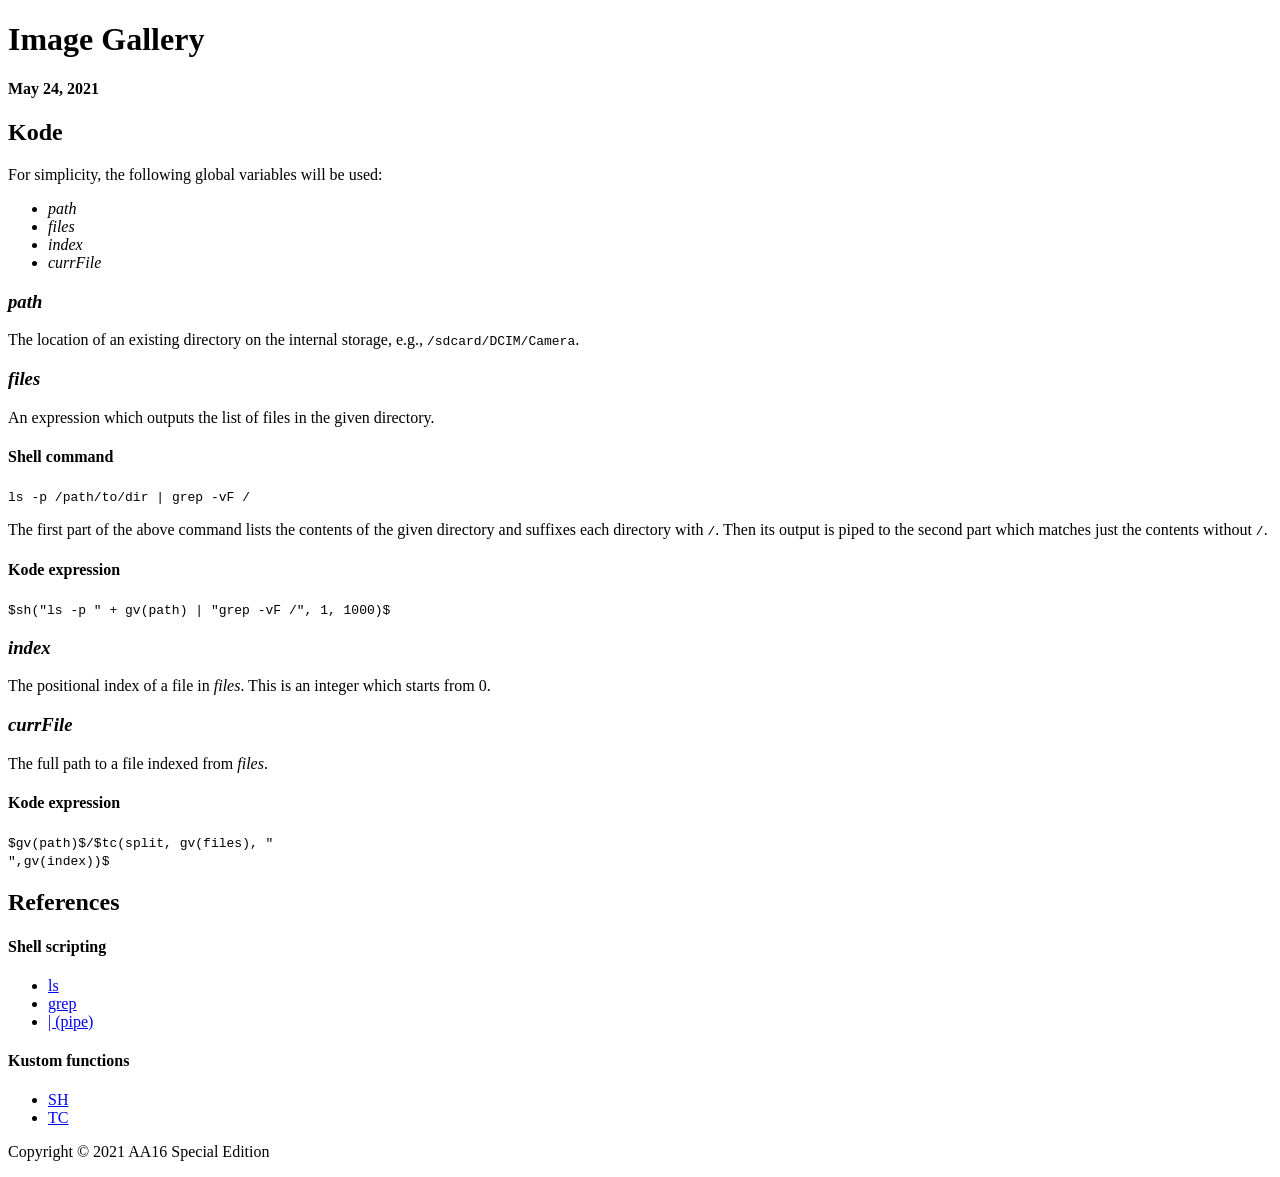
==== image-gallery/index.html @ 5162dcb1 "Rename tuts/image-gallery/index.html to image-gallery/index.html" ====
<!DOCTYPE html>
<html lang="en">
<head>
  <meta charset="utf-8">
  <meta name="viewport" content="width=device-width initial-scale=1">
  <link rel="stylesheet" href="fonts.css">
  <link rel="stylesheet" href="style.css">
</head>
<body>
  <header>
    <h1>Image Gallery</h1>
    <h4>May 24, 2021</h4>
  </header>
  <article>
    <section>
      <h2>Kode</h2>
      <p>For simplicity, the following global variables will be used:</p>
      <ul>
        <li><var>path</var></li>
        <li><var>files</var></li>
        <li><var>index</var></li>
        <li><var>currFile</var></li>
      </ul>
    </section>
    <section>
      <h3><var>path</var></h3>
      <p>The location of an existing directory on the internal storage, e.g., <kbd>/sdcard/DCIM/Camera</kbd>.</p>
    </section>
    <section>
      <h3><var>files</var></h3>
      <p>An expression which outputs the list of files in the given directory.</p>

      <h4>Shell command</h4>
      <code><cmd>ls</cmd> <flag>-p</flag> <arg>/path/to/dir</arg> | <cmd>grep</cmd> <flag>-vF</flag> <arg>/</arg></code>
      <p>
        The first part of the above command lists the contents of the given directory and suffixes each directory with <kbd>/</kbd>.
        Then its output is piped to the second part which matches just the contents without <kbd>/</kbd>.
      </p>

      <h4>Kode expression</h4>
      <code>$<cmd>sh</cmd>(<arg>"ls -p "</arg> + <arg>gv(path)</arg> | <arg>"grep -vF /"</arg>, <arg>1</arg>, <arg>1000</arg>)$</code>
    </section>
    <section>
      <h3><var>index</var></h3>
      <p>The positional index of a file in <var>files</var>. This is an integer which starts from 0.</p>
    </section>
    <section>
      <h3><var>currFile</var></h3>
      <p>The full path to a file indexed from <var>files</var>.</p>

      <h4>Kode expression</h3>
      <code>$<cmd>gv</cmd>(<arg>path</arg>)$/$<cmd>tc</cmd>(<arg>split</arg>, <arg>gv(files)</arg>, <arg>"<br>"</arg>,<arg>gv(index)</arg>)$</code>
    </section>
    <section>
      <h2>References</h2>

      <h4>Shell scripting</h4>
      <ul>
        <li><a href="https://man7.org/linux/man-pages/man1/ls.1.html" target="_blank">ls</a></li>
        <li><a href="https://www.man7.org/linux/man-pages/man1/grep.1.html" target="_blank">grep</a></li>
        <li><a href="https://en.m.wikipedia.org/wiki/Pipeline_(Unix)" target="_blank">| (pipe)</a></li>
      </ul>

      <h4>Kustom functions</h4>
      <ul>
        <li><a href="https://help.kustom.rocks/i2583-sh-shell-command-execute-a-command-in-the-underlying-shell" target="_blank">SH</a></li>
        <li><a href="https://help.kustom.rocks/i2567-tc-text-converter-cut-text-make-it-lowercase-uppercase-capitalized-use-regular-expressions" target="_blank">TC</a></li>
      </ul>
    </section>
  </article>
  <footer>
    <p>Copyright © 2021 AA16 Special Edition</p>
  </footer>
</body>
</html>
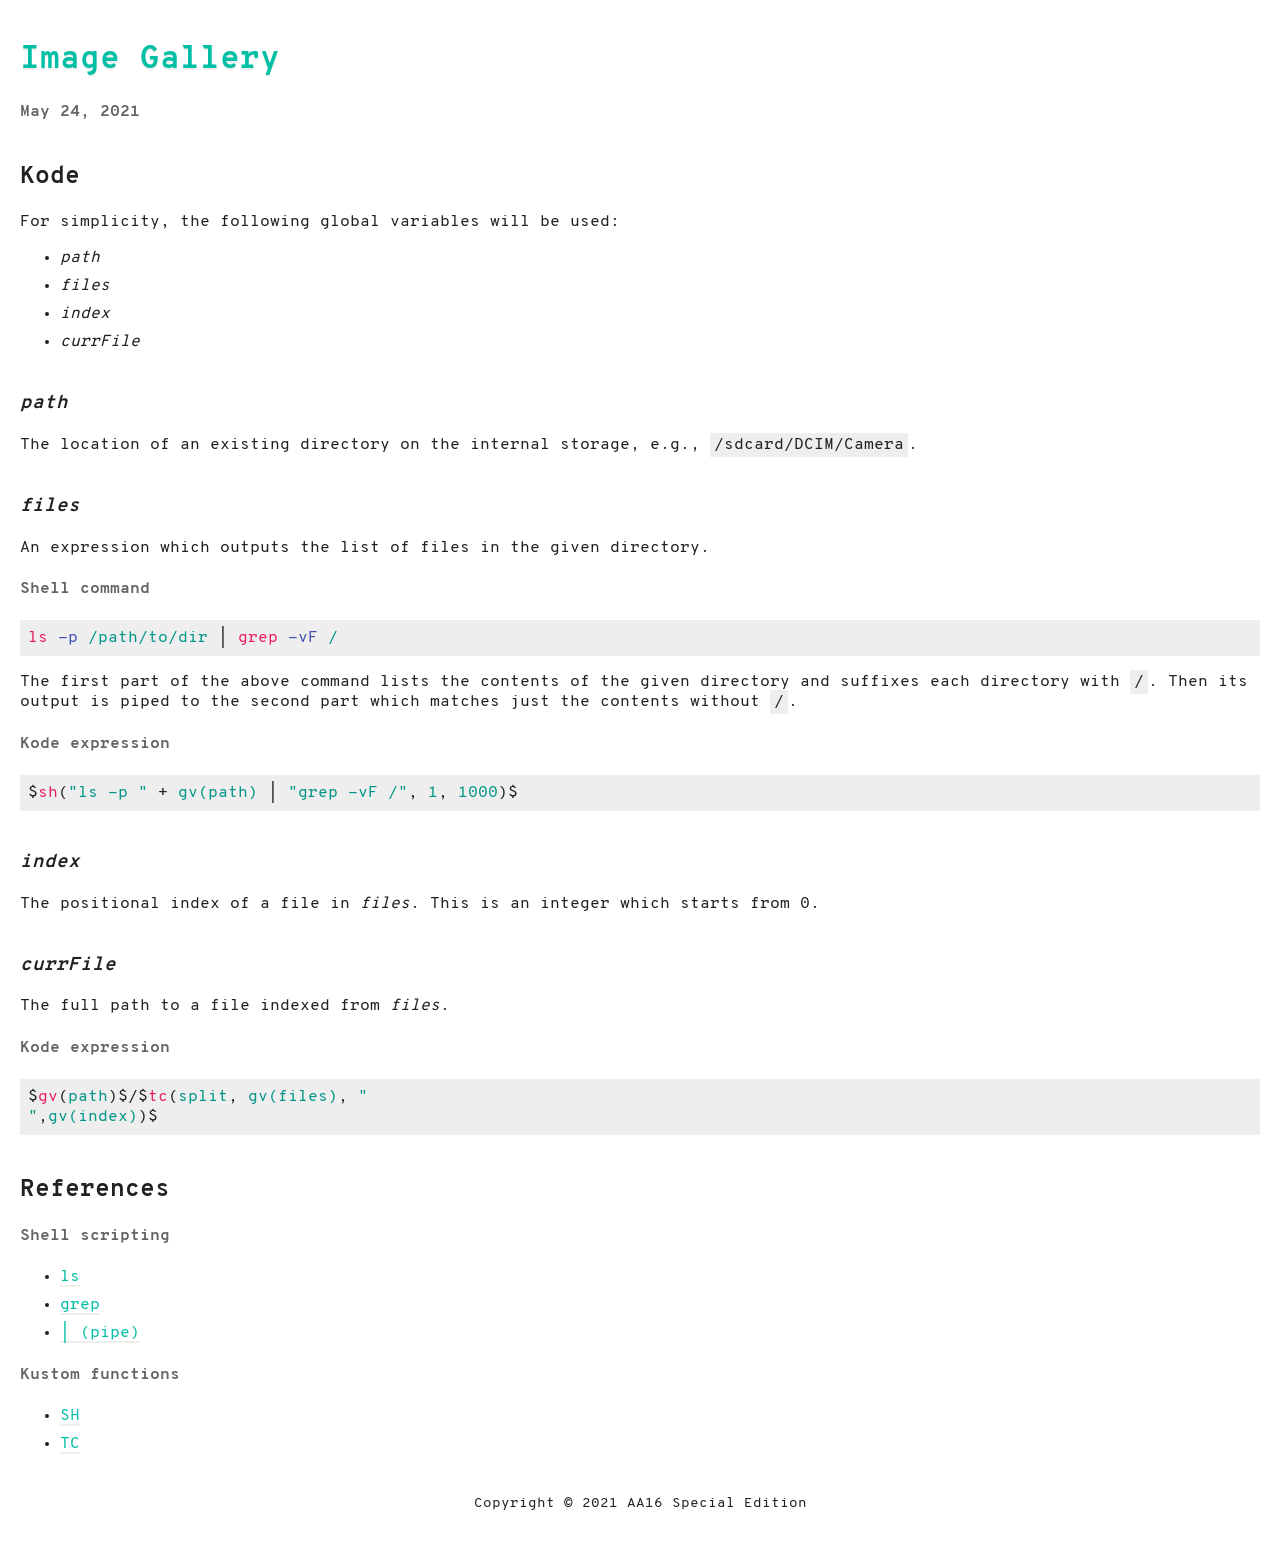
==== commit e65587ee: "Update index.html" ====
--- a/image-gallery/index.html
+++ b/image-gallery/index.html
@@ -3,8 +3,8 @@
 <head>
   <meta charset="utf-8">
   <meta name="viewport" content="width=device-width initial-scale=1">
-  <link rel="stylesheet" href="fonts.css">
-  <link rel="stylesheet" href="style.css">
+  <link rel="stylesheet" href="/css/fonts.css">
+  <link rel="stylesheet" href="/css/style.css">
 </head>
 <body>
   <header>
--- a/css/fonts.css
+++ b/css/fonts.css
@@ -0,0 +1,31 @@
+@font-face {
+  font-family: "Overpass Mono";
+  font-style: normal;
+  font-weight: 300;
+  font-display: swap;
+  src: url("/fonts/OverpassMono-Light.ttf") format("truetype");
+}
+
+@font-face {
+  font-family: "Overpass Mono";
+  font-style: normal;
+  font-weight: 400;
+  font-display: swap;
+  src: url("/fonts/OverpassMono-Regular.ttf") format("truetype");
+}
+
+@font-face {
+  font-family: "Overpass Mono";
+  font-style: normal;
+  font-weight: 600;
+  font-display: swap;
+  src: url("/fonts/OverpassMono-SemiBold.ttf") format("truetype");
+}
+
+@font-face {
+  font-family: "Overpass Mono";
+  font-style: normal;
+  font-weight: 700;
+  font-display: swap;
+  src: url("/fonts/OverpassMono-Bold.ttf") format("truetype");
+}
--- a/css/style.css
+++ b/css/style.css
@@ -0,0 +1,81 @@
+:root {
+  --bg-light: #fff;
+  --bg-dark: #eee;
+  --fg-light: #636363;
+  --fg-dark: #212121;
+  --accent: #00bfa5;
+  --font: "Overpass Mono";
+}
+
+
+h4 {
+  color: var(--fg-light);
+}
+
+a {
+  color: var(--accent);
+  text-decoration: none;
+  box-shadow: 0 2px 0 var(--bg-dark);
+}
+
+a:hover {
+  box-shadow: 0 2px 0 var(--fg-light);
+}
+
+li {
+  margin: .5em 0;
+}
+
+code {
+  display: block;
+  overflow: auto;
+  white-space: nowrap;
+  padding: .5em;
+}
+
+code,
+kbd {
+  background: var(--bg-dark);
+  font-family: var(--font);
+}
+
+kbd {
+  padding: .25em;
+}
+
+
+cmd {
+  color: #e91e63;
+}
+
+flag {
+  color: #3f51b5;
+}
+
+arg {
+  color: #009688;
+}
+
+
+body {
+  margin: 0 1.25em;
+  background: var(--bg-light);
+  color: var(--fg-dark);
+  font-family: var(--font), monospace;
+}
+
+header,
+section,
+footer {
+  margin: 2.5em 0;
+}
+
+header > h1 {
+  color: var(--accent);
+  text-shadow: 0 2px 0 var(--bg-dark);
+}
+
+footer {
+  font-size: .9em;
+  text-align: center;
+}
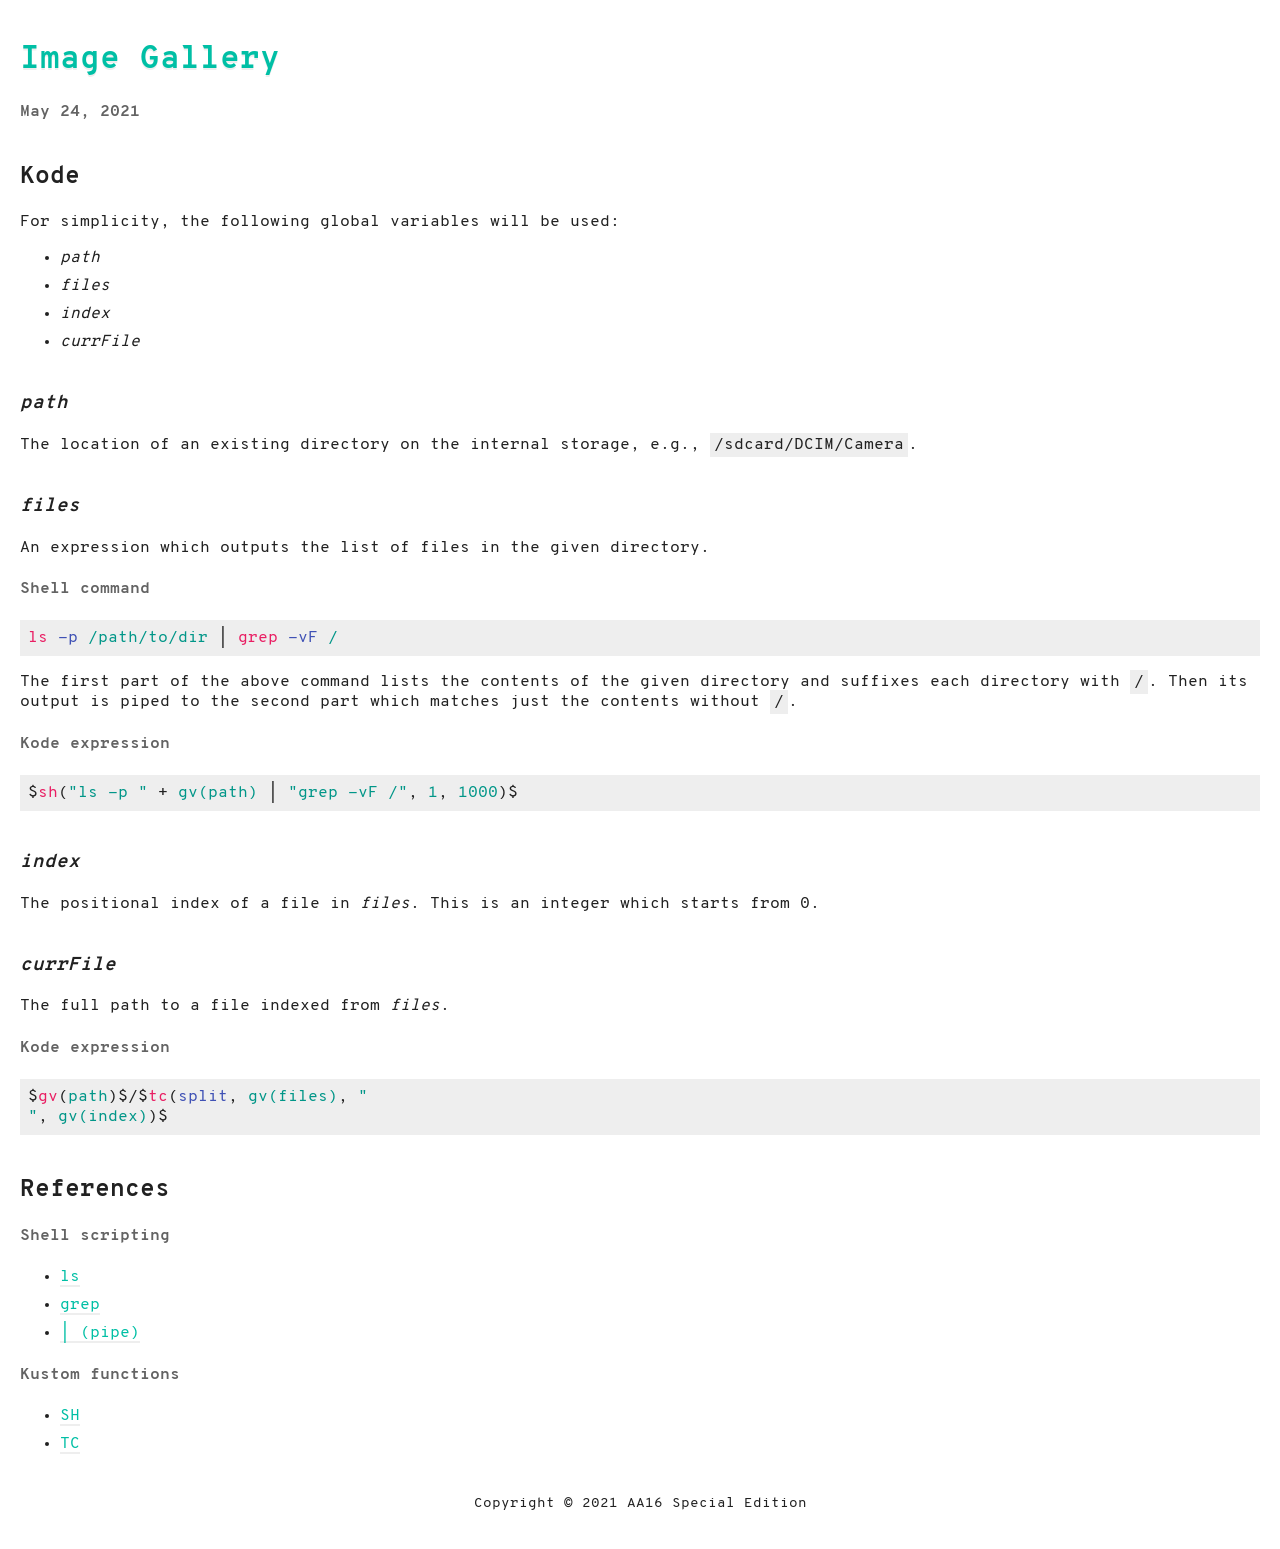
==== commit a283a9af: "Update index.html" ====
--- a/image-gallery/index.html
+++ b/image-gallery/index.html
@@ -3,8 +3,8 @@
 <head>
   <meta charset="utf-8">
   <meta name="viewport" content="width=device-width initial-scale=1">
-  <link rel="stylesheet" href="/css/fonts.css">
-  <link rel="stylesheet" href="/css/style.css">
+  <link rel="stylesheet" href="../css/fonts.css">
+  <link rel="stylesheet" href="../css/style.css">
 </head>
 <body>
   <header>
@@ -49,7 +49,7 @@
       <p>The full path to a file indexed from <var>files</var>.</p>
 
       <h4>Kode expression</h3>
-      <code>$<cmd>gv</cmd>(<arg>path</arg>)$/$<cmd>tc</cmd>(<arg>split</arg>, <arg>gv(files)</arg>, <arg>"<br>"</arg>,<arg>gv(index)</arg>)$</code>
+      <code>$<cmd>gv</cmd>(<arg>path</arg>)$/$<cmd>tc</cmd>(<flag>split</flag>, <arg>gv(files)</arg>, <arg>"<br>"</arg>, <arg>gv(index)</arg>)$</code>
     </section>
     <section>
       <h2>References</h2>
--- a/css/fonts.css
+++ b/css/fonts.css
@@ -3,7 +3,7 @@
   font-style: normal;
   font-weight: 300;
   font-display: swap;
-  src: url("/fonts/OverpassMono-Light.ttf") format("truetype");
+  src: url("../fonts/OverpassMono-Light.ttf") format("truetype");
 }
 
 @font-face {
@@ -11,7 +11,7 @@
   font-style: normal;
   font-weight: 400;
   font-display: swap;
-  src: url("/fonts/OverpassMono-Regular.ttf") format("truetype");
+  src: url("../fonts/OverpassMono-Regular.ttf") format("truetype");
 }
 
 @font-face {
@@ -19,7 +19,7 @@
   font-style: normal;
   font-weight: 600;
   font-display: swap;
-  src: url("/fonts/OverpassMono-SemiBold.ttf") format("truetype");
+  src: url("../fonts/OverpassMono-SemiBold.ttf") format("truetype");
 }
 
 @font-face {
@@ -27,5 +27,5 @@
   font-style: normal;
   font-weight: 700;
   font-display: swap;
-  src: url("/fonts/OverpassMono-Bold.ttf") format("truetype");
+  src: url("../fonts/OverpassMono-Bold.ttf") format("truetype");
 }
--- a/css/style.css
+++ b/css/style.css
@@ -6,7 +6,6 @@
   --accent: #00bfa5;
   --font: "Overpass Mono";
 }
-
 
 h4 {
   color: var(--fg-light);
@@ -26,24 +25,6 @@
   margin: .5em 0;
 }
 
-code {
-  display: block;
-  overflow: auto;
-  white-space: nowrap;
-  padding: .5em;
-}
-
-code,
-kbd {
-  background: var(--bg-dark);
-  font-family: var(--font);
-}
-
-kbd {
-  padding: .25em;
-}
-
-
 cmd {
   color: #e91e63;
 }
@@ -56,6 +37,22 @@
   color: #009688;
 }
 
+code {
+  display: block;
+  overflow: auto;
+  white-space: nowrap;
+  padding: .5em;
+}
+
+kbd {
+  padding: .25em;
+}
+
+code,
+kbd {
+  background: var(--bg-dark);
+  font-family: var(--font);
+}
 
 body {
   margin: 0 1.25em;
